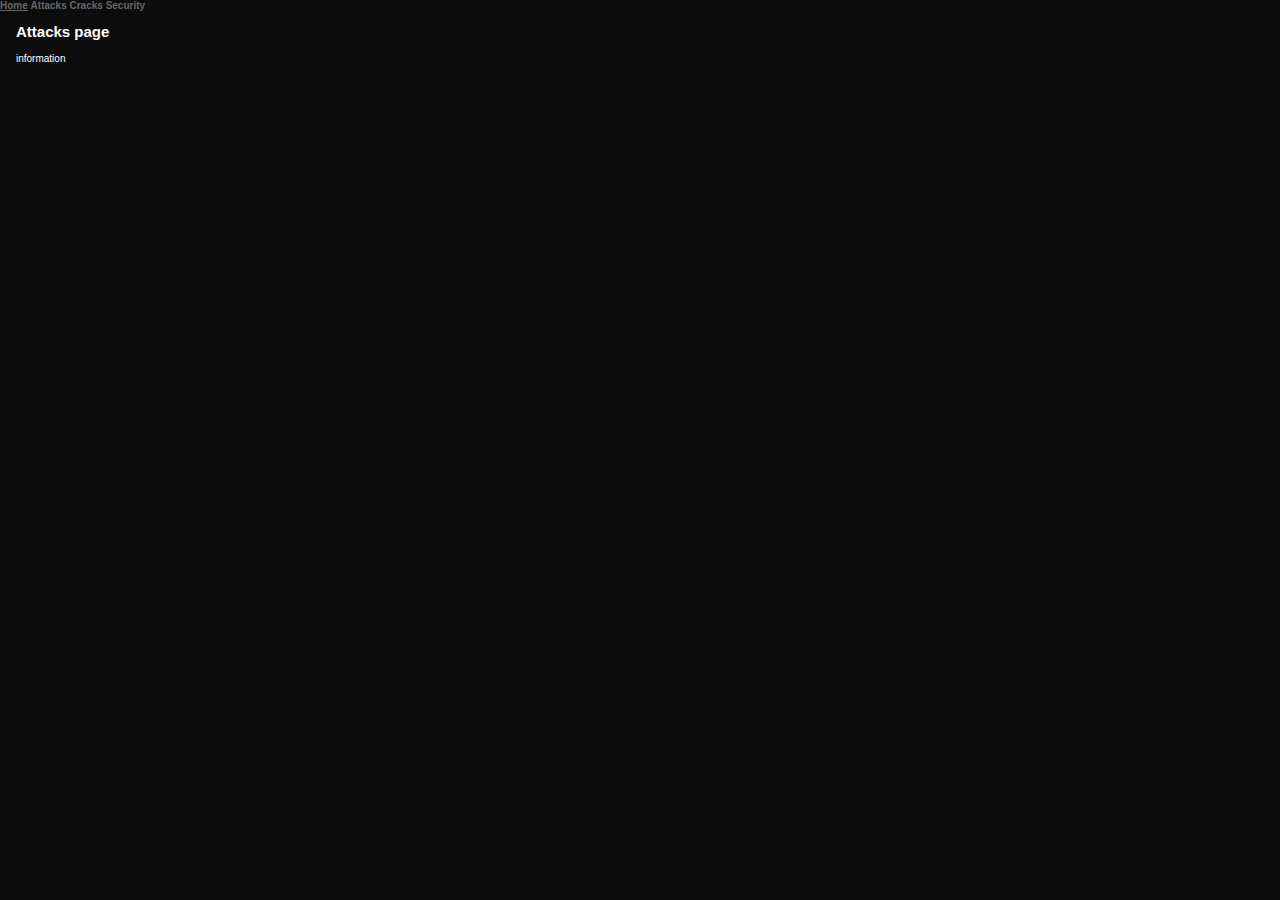
==== attacks.html @ dbb350e0 "Add files via upload" ====
<!DOCTYPE html>
<html lang="en">

<head>
    <meta charset="utf-8">
    <link rel="stylesheet" type="text/css" href="stylesheet.css" />
    <title>Hack</title>
</head>

<body>
    <div class="topnav">
        <a href="index.html">Home</a>
        <a class="active" href="attacks.html">Attacks</a>
        <a href="cracks.html">Cracks</a>
        <a href="security.html">Security</a>
    </div>

    <div style="padding-left:16px">
        <h2>Attacks page</h2>
        <p>information</p>
    </div>
</body>

</html>
---- stylesheet.css ----
body{
	margin: 0;
	padding: 0;
	background-color: #0D0C0D;
	background-image:url(fondo.gif);
	background-repeat:repeat-x;
	background-position:7px 0;
	color: white;
	font-family: Tahoma, Verdana, Arial, Helvetica, sans-serif;
	font-size: 10px;
}
.page-wrapper{
	width:759px;
	margin: 0;
	padding: 0;
}
header{
	background-image: url(top.jpg);
	background-repeat: no-repeat;
	background-position: top left;
	width: 759px;
	height: 432px;
	margin: 0;
	padding: 0;
}
.summary{
	position: absolute;
	top: 437px;
	left: 565px;
	font-family: Tahoma, Arial, Helvetica, sans-serif;

	color: white;	
	padding-bottom: 10px;
}
.summary p:first-child{
	width: 116px;
	padding: 9px 10px 15px 35px;
	margin-bottom: 0px;
	background-image:
		url(panel_naranja_top.gif),
		url(panel_naranja_medio.gif);
	background-repeat: 
		no-repeat,
		repeat;
	background-position:
		0 0,
		0 0;
}
.summary p:last-child{
	margin-top: 0px;
	margin-bottom: 0px;
	width: 116px;
	padding: 26px 10px 	9px 35px;
	min-height: 24px;
	background-image:
		url(panel_naranja_bottom.gif),
		url(panel_azul_bajo.gif),
		url(panel_azul_medio.gif);		
	background-repeat:
		no-repeat,
		no-repeat,
		repeat;
	background-position:
		left top,
		left bottom,
		0 0;	
}
.summary a{
	color: white;
}
.sidebar{
	position: absolute;
	left: 565px;
	/*top:600px;*/
	/*top: 56.5em; /* top for fonts @ 10px */
	top: 61em; /* top for fonts @ 11px */
	float:right;
	width: 159px;
	background-image:url(panel3_top.gif);
	background-position:top;
	background-repeat: no-repeat;
}
.sidebar .wrapper{
	position:relative;
	top: 10px;
	background-image:url(panel3_med.gif);
}
.zen-resources{
	background-image:url(panel3_bot.gif);
	background-repeat:no-repeat;
	background-position:bottom;
}
.sidebar h3{
	margin-top: 0;
	margin-left: 10px;
	margin-bottom: 0px;
	padding: 0;
	font-size: 12px;
}
.sidebar a{
	color: white;
}
.sidebar abbr, .summary abbr{
	border-bottom-color: white;
}
.sidebar ul{
	margin-top: 3px;
	margin-left: 0px;
	padding-left: 25px;
	padding-bottom: 5px;
	background-image:url(divizor.gif);
	background-repeat:no-repeat;
	background-position:bottom center;
}
li{
	margin-bottom: 5px;
}
.zen-resources ul{
	background-image: none;
}

footer{
	width: 558px;
	text-align: center;
	margin-bottom: 30px;
}
header h1{	display: none; }
header h2{	display: none; }

.preamble h3{ background-image:url(theRoadTo.jpg); }
.explanation h3{ background-image:url(soWhatIs.jpg); }
.participation h3{ background-image:url(participation.jpg); }
.benefits h3{ background-image:url(benefits.jpg); }
.requirements h3{ background-image:url(requirements.jpg); }

.preamble h3, .supporting h3{
	margin: 0;
	padding: 0;
	width: 558px;
	height: 37px;

	text-indent: 100%;
	white-space: nowrap;
	overflow: hidden;
}

.preamble{
	margin-top: 6px;
}
.preamble, .explanation, .participation, .benefits, .requirements{
	position: relative;
	display: block;
	left: 4px;
	background-image: url(fondoParagraphBottom.gif);
	background-position:bottom;
	background-repeat:no-repeat;
	font-family: Tahoma, Verdana, Arial, Helvetica, sans-serif;
	font-size: 11px;
	color: #666666;
	width: 558px;
	padding-bottom: 29px;
}
.preamble p, .explanation p, .participation p, .benefits p, .requirements p{
	margin-top: 0px;
	margin-bottom: 0px;
	padding-left: 26px;
	padding-right: 35px; 
	padding-bottom: 10px;
	background-image:url(fondoParagraph1.gif);
	background-repeat:repeat-y;
}
a{
	color: #666666;
	font-weight: bold;
	text-decoration: none;
}
a:hover{	
	text-decoration: underline;
}
abbr{
	font-style:italic;
	border-bottom: 1px dotted #666666;
}	 
.benefits p{
	padding-bottom: 0px;
}
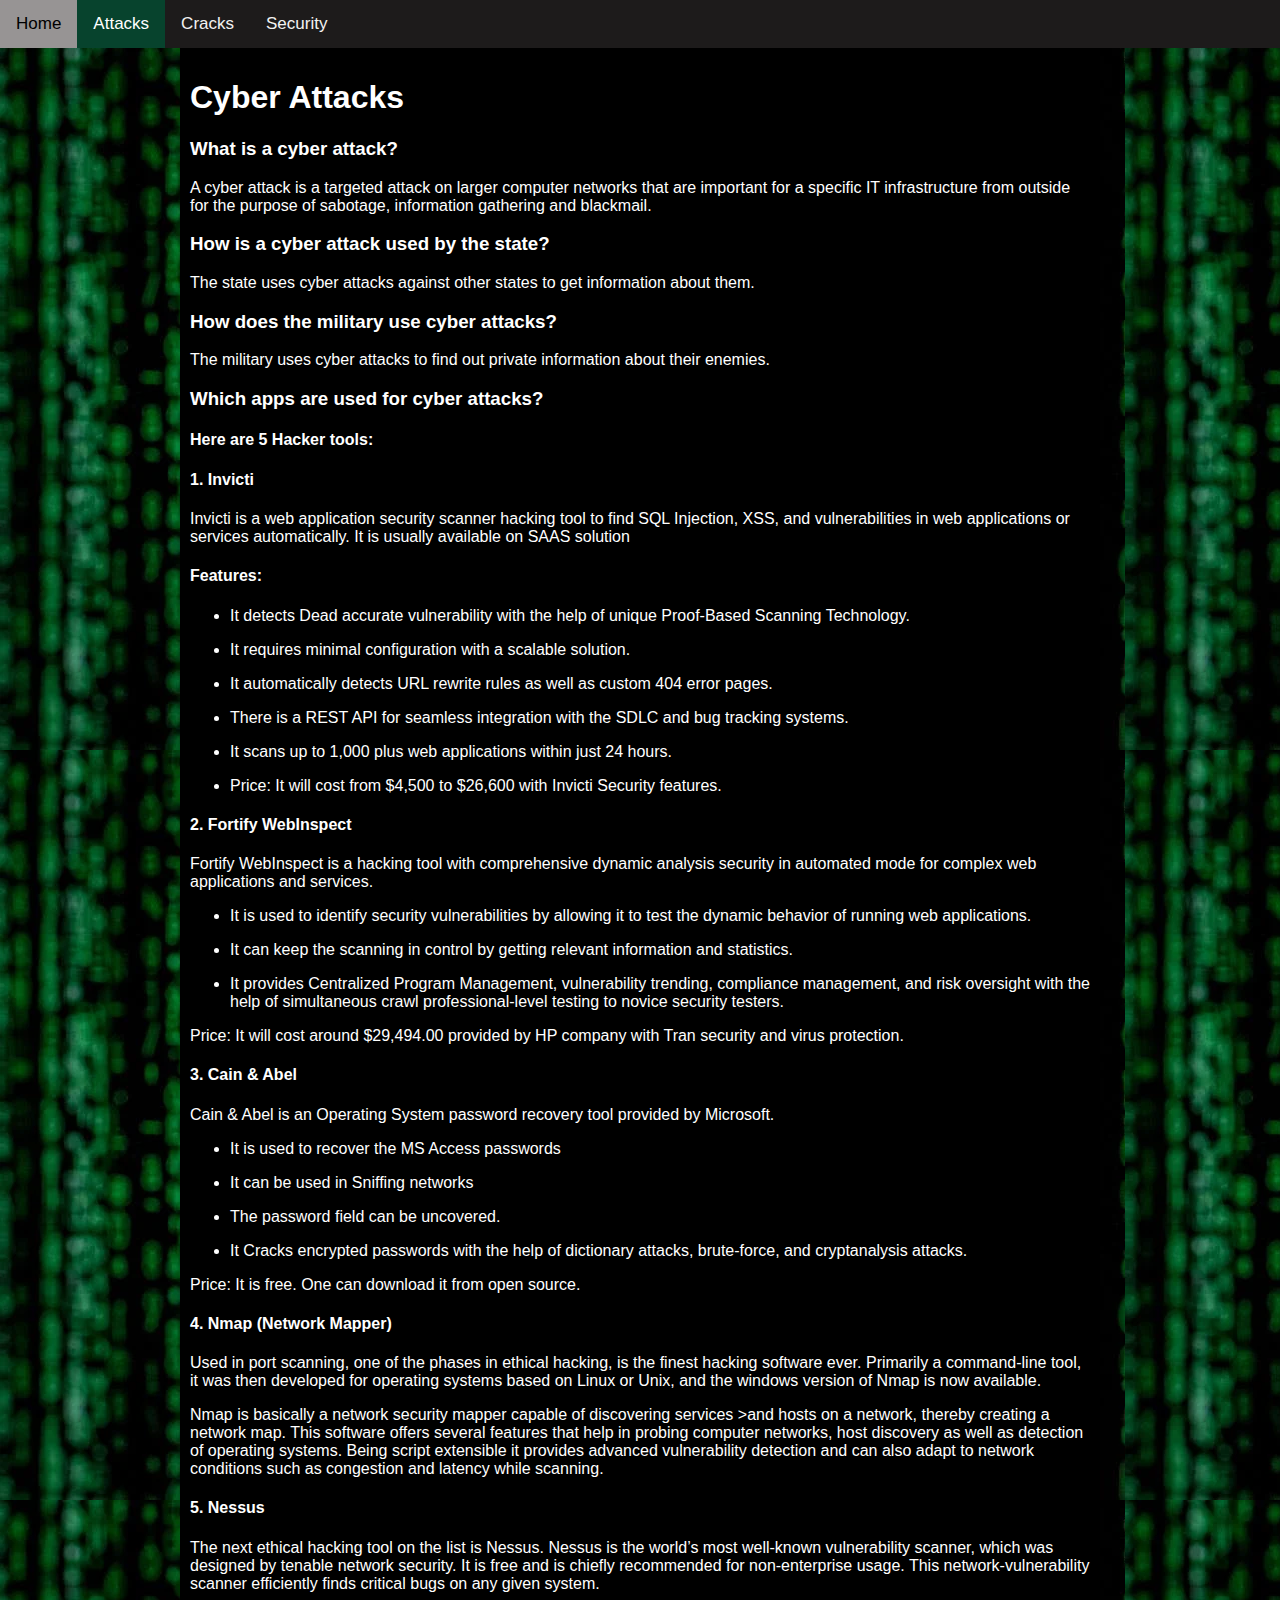
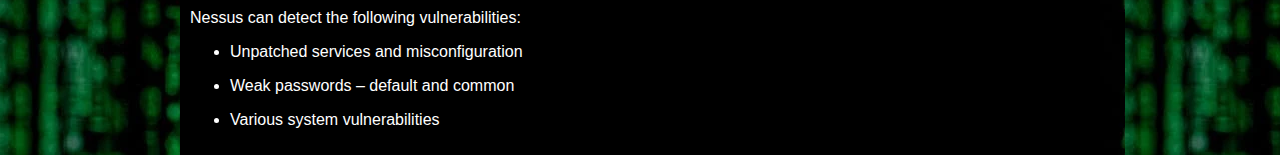
==== commit 87602056: "Update attacks.html" ====
--- a/attacks.html
+++ b/attacks.html
@@ -15,10 +15,132 @@
         <a href="security.html">Security</a>
     </div>
 
-    <div style="padding-left:16px">
-        <h2>Attacks page</h2>
-        <p>information</p>
+    <div class="text">
+        <h1>Cyber Attacks</h1>
+        <p>
+        <h3> What is a cyber attack?</h3>
+        A cyber attack is a targeted attack on larger computer networks that are important for a specific IT
+        infrastructure
+        from outside for the purpose of sabotage, information gathering and blackmail.
+        </p>
+        <p>
+        <h3>
+            How is a cyber attack used by the state?</h3>
+        The state uses cyber attacks against other states to get information about them.
+        </p>
+        <p>
+        <h3>How does the military use cyber attacks?</h3>
+        The military uses cyber attacks to find out private information about their enemies.
+        </p>
+        <p>
+        <h3>Which apps are used for cyber attacks?</h3>
+        <h4>Here are 5 Hacker tools: </h4>
+        <p>
+        <h4>1. Invicti</h4>
+        <p>Invicti is a web application security scanner hacking tool to find SQL Injection, XSS, and vulnerabilities in
+            web
+            applications or services automatically. It is usually available on SAAS solution </p>
+
+        <h4>Features: </h4>
+        <ul>
+            <p>
+                <li>It detects Dead accurate vulnerability with the help of unique Proof-Based Scanning Technology.</li>
+            </p>
+            <p>
+                <li>It requires minimal configuration with a scalable solution.</li>
+            </p>
+            <p>
+                <li>It automatically detects URL rewrite rules as well as custom 404 error pages.</li>
+            </p>
+            <p>
+                <li>There is a REST API for seamless integration with the SDLC and bug tracking systems.</li>
+            </p>
+            <p>
+                <li>It scans up to 1,000 plus web applications within just 24 hours.</li>
+            </p>
+            <p>
+                <li>Price: It will cost from $4,500 to $26,600 with Invicti Security features.</li>
+            </p>
+        </ul>
+        <p>
+        <h4>2. Fortify WebInspect</h4>
+        <p>Fortify WebInspect is a hacking tool with comprehensive dynamic analysis security in automated mode for
+            complex
+            web applications and services. </p>
+        <ul>
+            <p>
+                <li>It is used to identify security vulnerabilities by allowing it to test the dynamic behavior of
+                    running web
+                    applications. </li>
+            </p>
+            <p>
+                <li>It can keep the scanning in control by getting relevant information and statistics.</li>
+            </p>
+            <p>
+                <li>It provides Centralized Program Management, vulnerability trending, compliance management, and risk
+                    oversight
+                    with the help of simultaneous crawl professional-level testing to novice security testers.</li>
+            </p>
+        </ul>
+        <p>Price: It will cost around $29,494.00 provided by HP company with Tran security and virus protection.</p>
+        </p>
+        <p>
+        <h4>3. Cain & Abel</h4>
+        <p>Cain & Abel is an Operating System password recovery tool provided by Microsoft. </p>
+        <ul>
+            <p>
+                <li>It is used to recover the MS Access passwords</li>
+            </p>
+            <p>
+                <li>It can be used in Sniffing networks</li>
+            </p>
+            <p>
+                <li>The password field can be uncovered. </li>
+            </p>
+            <p>
+                <li>It Cracks encrypted passwords with the help of dictionary attacks, brute-force, and cryptanalysis
+                    attacks.</li>
+            </p>
+        </ul>
+        <p>Price: It is free. One can download it from open source. </p>
+        </p>
+        <p>
+        <h4>4. Nmap (Network Mapper)</h4>
+        <p>Used in port scanning, one of the phases in ethical hacking,
+            is the finest hacking software ever. Primarily a command-line tool,
+            it was then developed for operating systems based on Linux or Unix,
+            and the windows version of Nmap is now available.</p>
+
+        <p>Nmap is basically a network security mapper capable of discovering services >and hosts on a network,
+            thereby creating a network map. This software offers several features that help in probing computer
+            networks,
+            host discovery as well as detection of operating systems.
+            Being script extensible it provides advanced vulnerability detection and can also adapt to network
+            conditions
+            such as congestion and latency while scanning.</p>
+        </p>
+        <p>
+        <h4>5. Nessus</h4>
+        <p>The next ethical hacking tool on the list is Nessus.
+            Nessus is the world’s most well-known vulnerability scanner,
+            which was designed by tenable network security.
+            It is free and is chiefly recommended for non-enterprise usage.
+            This network-vulnerability scanner efficiently finds critical bugs on any given system.</p>
+
+        <p>Nessus can detect the following vulnerabilities:</p>
+        <ul>
+            <p>
+                <li>Unpatched services and misconfiguration</li>
+            </p>
+            <p>
+                <li>Weak passwords – default and common</li>
+            </p>
+            <p>
+                <li>Various system vulnerabilities</li>
+            </p>
+        </ul>
+        </p>
     </div>
 </body>
 
-</html>+</html>
--- a/stylesheet.css
+++ b/stylesheet.css
@@ -1,186 +1,38 @@
-body{
+body {
 	margin: 0;
-	padding: 0;
-	background-color: #0D0C0D;
-	background-image:url(fondo.gif);
-	background-repeat:repeat-x;
-	background-position:7px 0;
-	color: white;
-	font-family: Tahoma, Verdana, Arial, Helvetica, sans-serif;
-	font-size: 10px;
+	font-family: Arial, Helvetica, sans-serif;
+	background-color: black;
+	background-image: url('background.webp');
 }
-.page-wrapper{
-	width:759px;
-	margin: 0;
-	padding: 0;
+
+.topnav {
+	overflow: hidden;
+	background-color: rgb(29, 27, 27);
 }
-header{
-	background-image: url(top.jpg);
-	background-repeat: no-repeat;
-	background-position: top left;
-	width: 759px;
-	height: 432px;
-	margin: 0;
-	padding: 0;
+
+.topnav a {
+	float: left;
+	color: #f2f2f2;
+	text-align: center;
+	padding: 14px 16px;
+	text-decoration: none;
+	font-size: 17px;
 }
-.summary{
-	position: absolute;
-	top: 437px;
-	left: 565px;
-	font-family: Tahoma, Arial, Helvetica, sans-serif;
 
-	color: white;	
-	padding-bottom: 10px;
+.topnav a:hover {
+	background-color: rgb(151, 148, 148);
+	color: black;
 }
-.summary p:first-child{
-	width: 116px;
-	padding: 9px 10px 15px 35px;
-	margin-bottom: 0px;
-	background-image:
-		url(panel_naranja_top.gif),
-		url(panel_naranja_medio.gif);
-	background-repeat: 
-		no-repeat,
-		repeat;
-	background-position:
-		0 0,
-		0 0;
-}
-.summary p:last-child{
-	margin-top: 0px;
-	margin-bottom: 0px;
-	width: 116px;
-	padding: 26px 10px 	9px 35px;
-	min-height: 24px;
-	background-image:
-		url(panel_naranja_bottom.gif),
-		url(panel_azul_bajo.gif),
-		url(panel_azul_medio.gif);		
-	background-repeat:
-		no-repeat,
-		no-repeat,
-		repeat;
-	background-position:
-		left top,
-		left bottom,
-		0 0;	
-}
-.summary a{
+
+.topnav a.active {
+	background-color: #07432d;
 	color: white;
 }
-.sidebar{
-	position: absolute;
-	left: 565px;
-	/*top:600px;*/
-	/*top: 56.5em; /* top for fonts @ 10px */
-	top: 61em; /* top for fonts @ 11px */
-	float:right;
-	width: 159px;
-	background-image:url(panel3_top.gif);
-	background-position:top;
-	background-repeat: no-repeat;
-}
-.sidebar .wrapper{
-	position:relative;
-	top: 10px;
-	background-image:url(panel3_med.gif);
-}
-.zen-resources{
-	background-image:url(panel3_bot.gif);
-	background-repeat:no-repeat;
-	background-position:bottom;
-}
-.sidebar h3{
-	margin-top: 0;
-	margin-left: 10px;
-	margin-bottom: 0px;
-	padding: 0;
-	font-size: 12px;
-}
-.sidebar a{
+
+.text{
+	max-width: 900px;
+	margin: auto;
+	padding: 10px;
+	background-color: black;
 	color: white;
 }
-.sidebar abbr, .summary abbr{
-	border-bottom-color: white;
-}
-.sidebar ul{
-	margin-top: 3px;
-	margin-left: 0px;
-	padding-left: 25px;
-	padding-bottom: 5px;
-	background-image:url(divizor.gif);
-	background-repeat:no-repeat;
-	background-position:bottom center;
-}
-li{
-	margin-bottom: 5px;
-}
-.zen-resources ul{
-	background-image: none;
-}
-
-footer{
-	width: 558px;
-	text-align: center;
-	margin-bottom: 30px;
-}
-header h1{	display: none; }
-header h2{	display: none; }
-
-.preamble h3{ background-image:url(theRoadTo.jpg); }
-.explanation h3{ background-image:url(soWhatIs.jpg); }
-.participation h3{ background-image:url(participation.jpg); }
-.benefits h3{ background-image:url(benefits.jpg); }
-.requirements h3{ background-image:url(requirements.jpg); }
-
-.preamble h3, .supporting h3{
-	margin: 0;
-	padding: 0;
-	width: 558px;
-	height: 37px;
-
-	text-indent: 100%;
-	white-space: nowrap;
-	overflow: hidden;
-}
-
-.preamble{
-	margin-top: 6px;
-}
-.preamble, .explanation, .participation, .benefits, .requirements{
-	position: relative;
-	display: block;
-	left: 4px;
-	background-image: url(fondoParagraphBottom.gif);
-	background-position:bottom;
-	background-repeat:no-repeat;
-	font-family: Tahoma, Verdana, Arial, Helvetica, sans-serif;
-	font-size: 11px;
-	color: #666666;
-	width: 558px;
-	padding-bottom: 29px;
-}
-.preamble p, .explanation p, .participation p, .benefits p, .requirements p{
-	margin-top: 0px;
-	margin-bottom: 0px;
-	padding-left: 26px;
-	padding-right: 35px; 
-	padding-bottom: 10px;
-	background-image:url(fondoParagraph1.gif);
-	background-repeat:repeat-y;
-}
-a{
-	color: #666666;
-	font-weight: bold;
-	text-decoration: none;
-}
-a:hover{	
-	text-decoration: underline;
-}
-abbr{
-	font-style:italic;
-	border-bottom: 1px dotted #666666;
-}	 
-.benefits p{
-	padding-bottom: 0px;
-}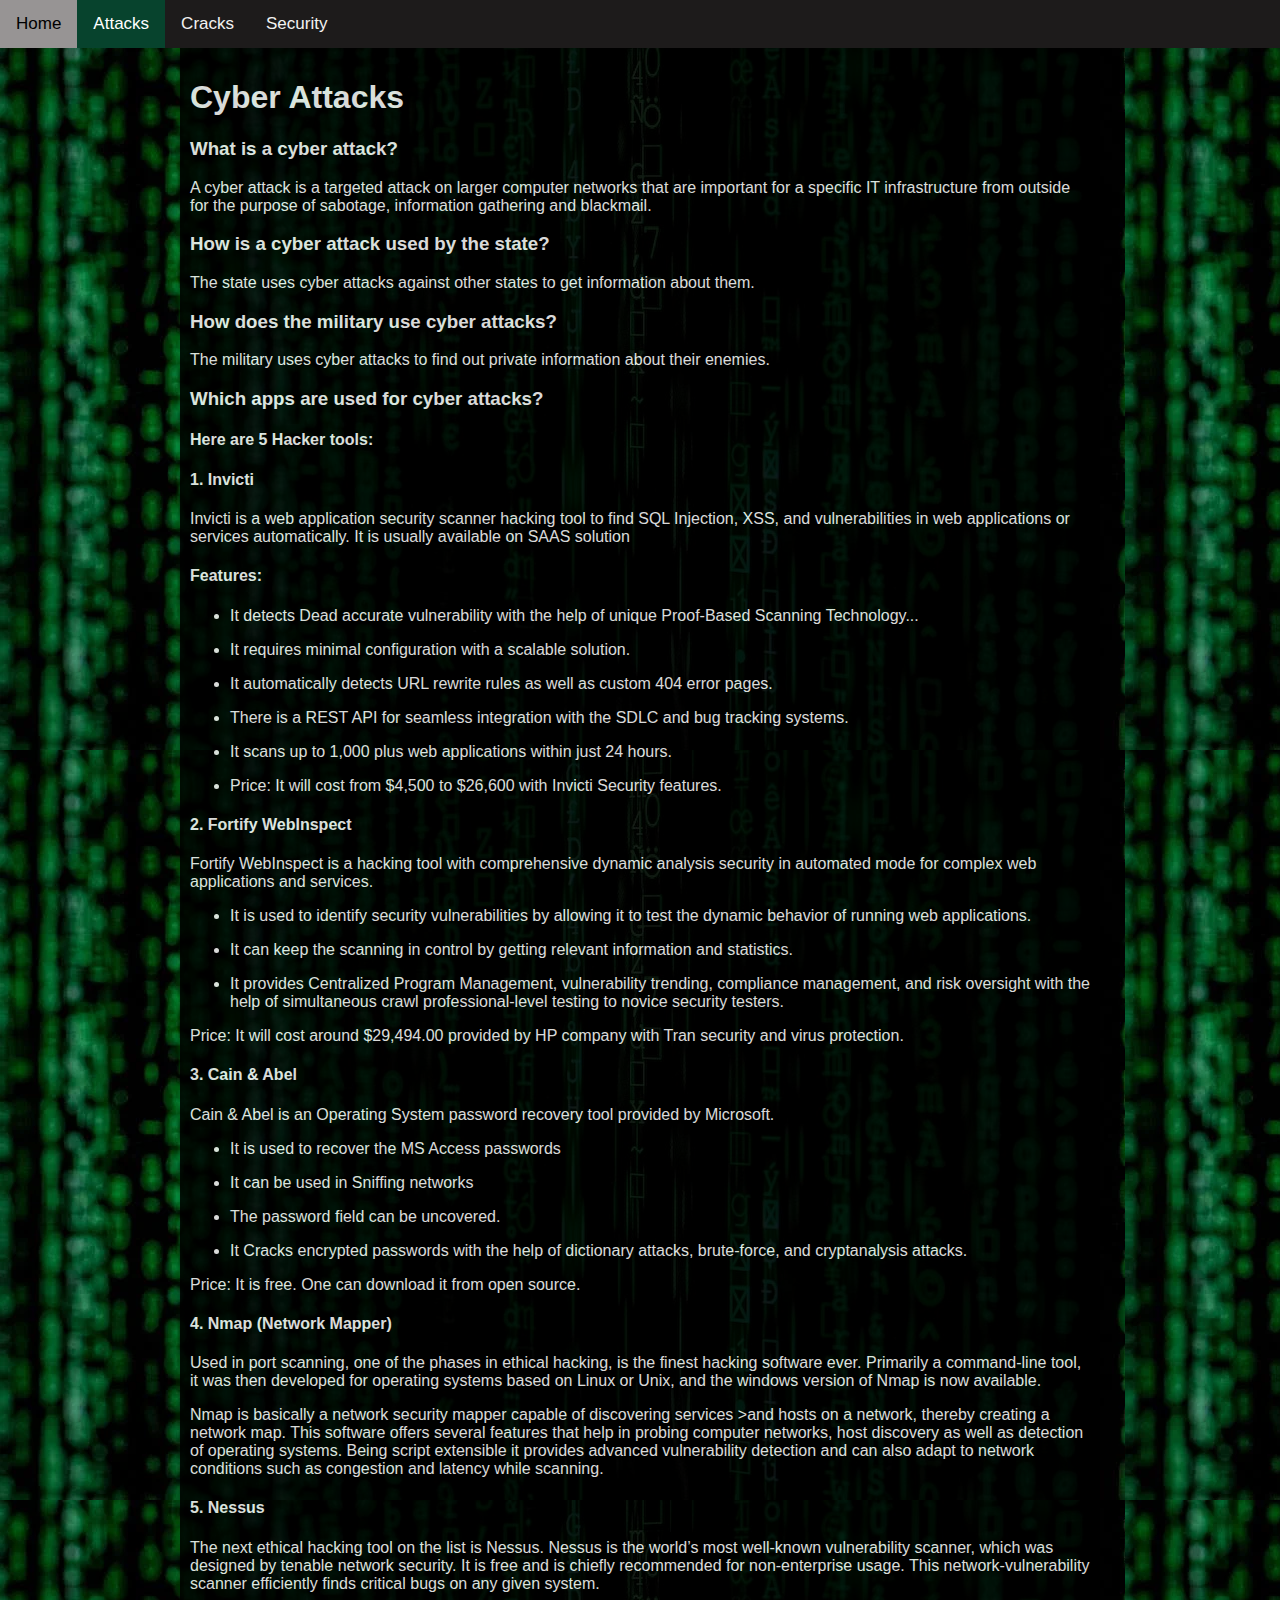
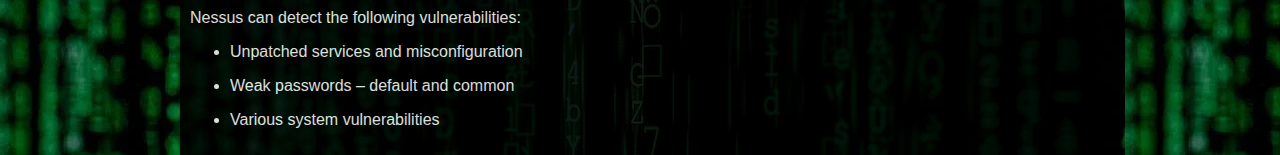
==== commit fdb4dcf5: "test" ====
--- a/attacks.html
+++ b/attacks.html
@@ -44,7 +44,7 @@
         <h4>Features: </h4>
         <ul>
             <p>
-                <li>It detects Dead accurate vulnerability with the help of unique Proof-Based Scanning Technology.</li>
+                <li>It detects Dead accurate vulnerability with the help of unique Proof-Based Scanning Technology...</li>
             </p>
             <p>
                 <li>It requires minimal configuration with a scalable solution.</li>
--- a/stylesheet.css
+++ b/stylesheet.css
@@ -8,6 +8,8 @@
 .topnav {
 	overflow: hidden;
 	background-color: rgb(29, 27, 27);
+	position: sticky;
+	top: 0;
 }
 
 .topnav a {
@@ -29,10 +31,14 @@
 	color: white;
 }
 
-.text{
+.text {
 	max-width: 900px;
 	margin: auto;
 	padding: 10px;
 	background-color: black;
 	color: white;
+	opacity: 0.85;
 }
+ul{
+	list-style-position: outside;
+}
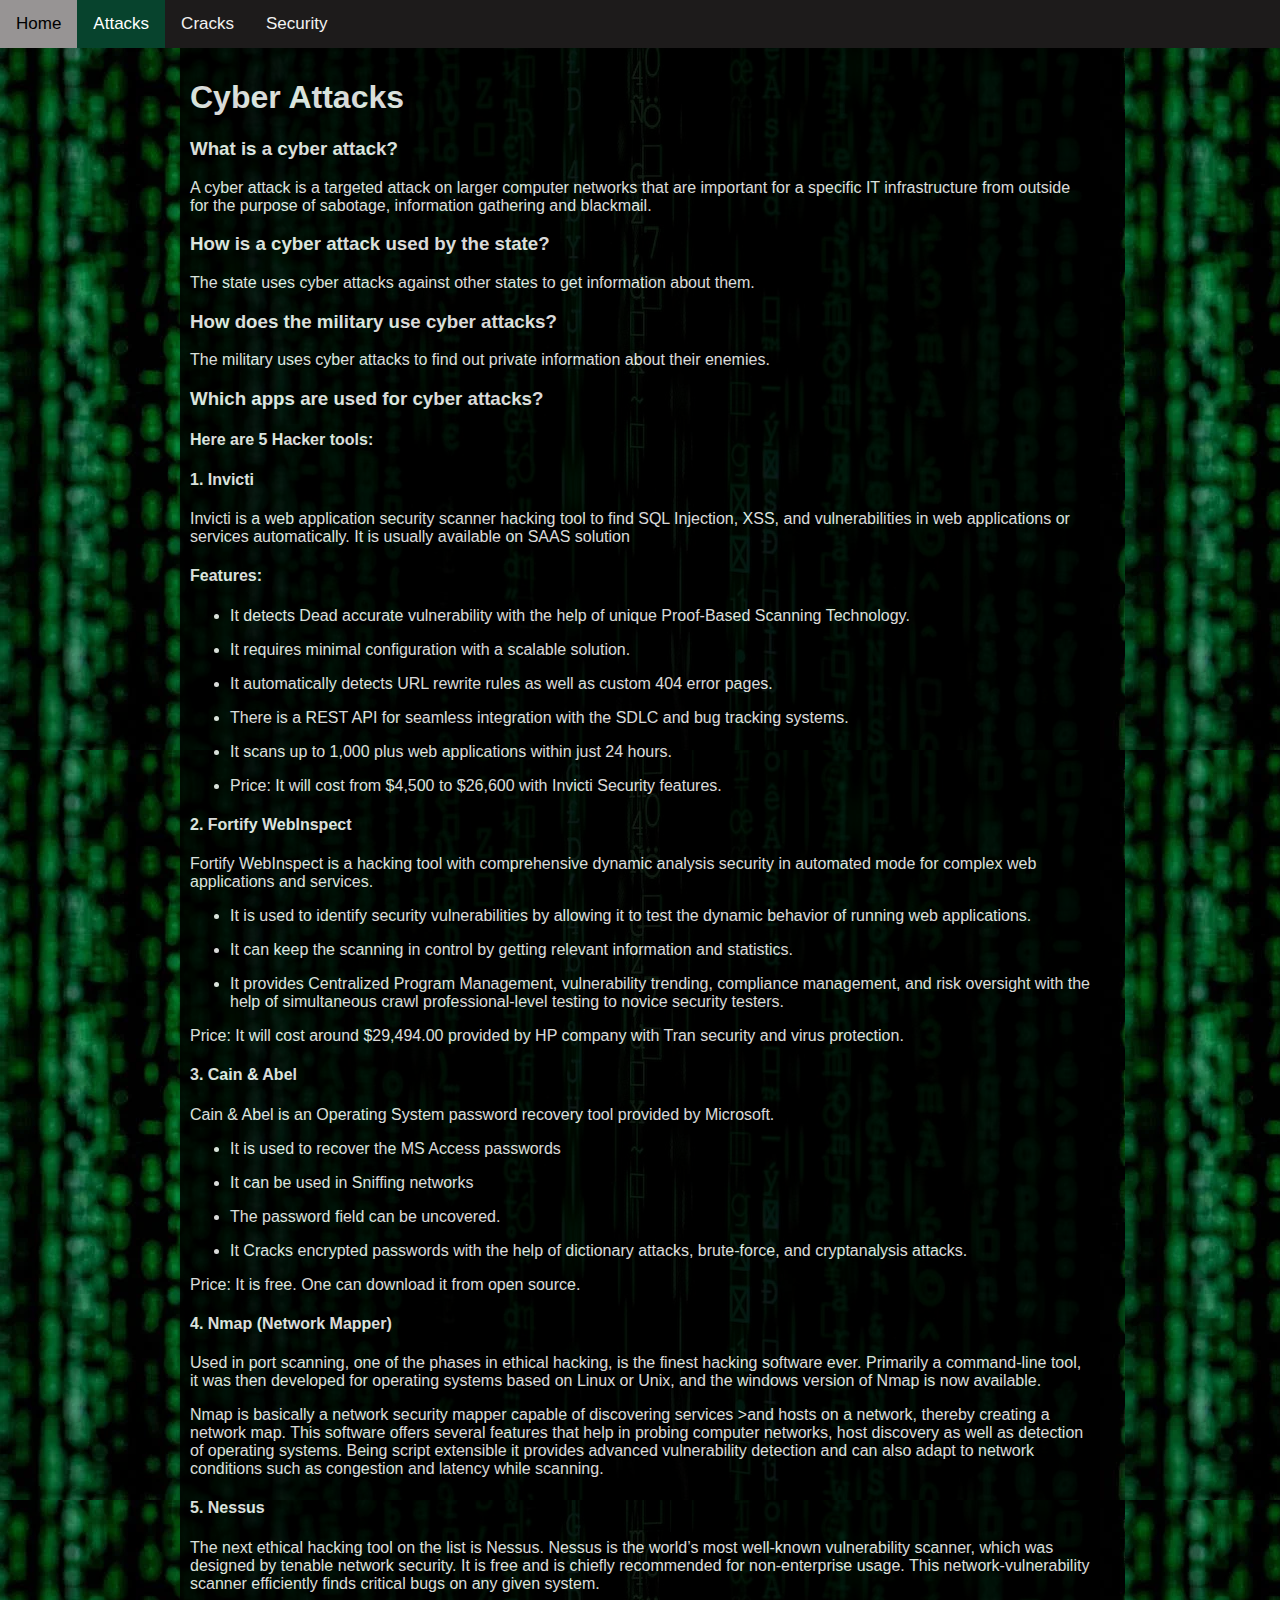
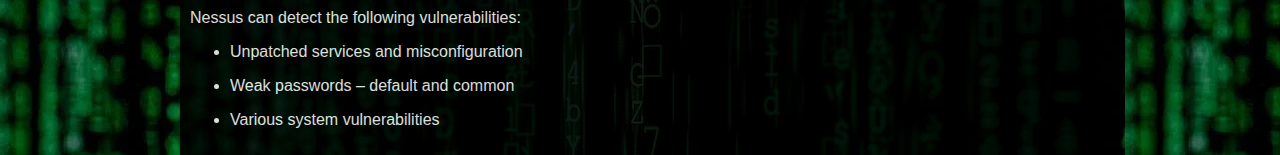
==== commit 394dfa16: "reverse test" ====
--- a/attacks.html
+++ b/attacks.html
@@ -44,7 +44,7 @@
         <h4>Features: </h4>
         <ul>
             <p>
-                <li>It detects Dead accurate vulnerability with the help of unique Proof-Based Scanning Technology...</li>
+                <li>It detects Dead accurate vulnerability with the help of unique Proof-Based Scanning Technology.</li>
             </p>
             <p>
                 <li>It requires minimal configuration with a scalable solution.</li>
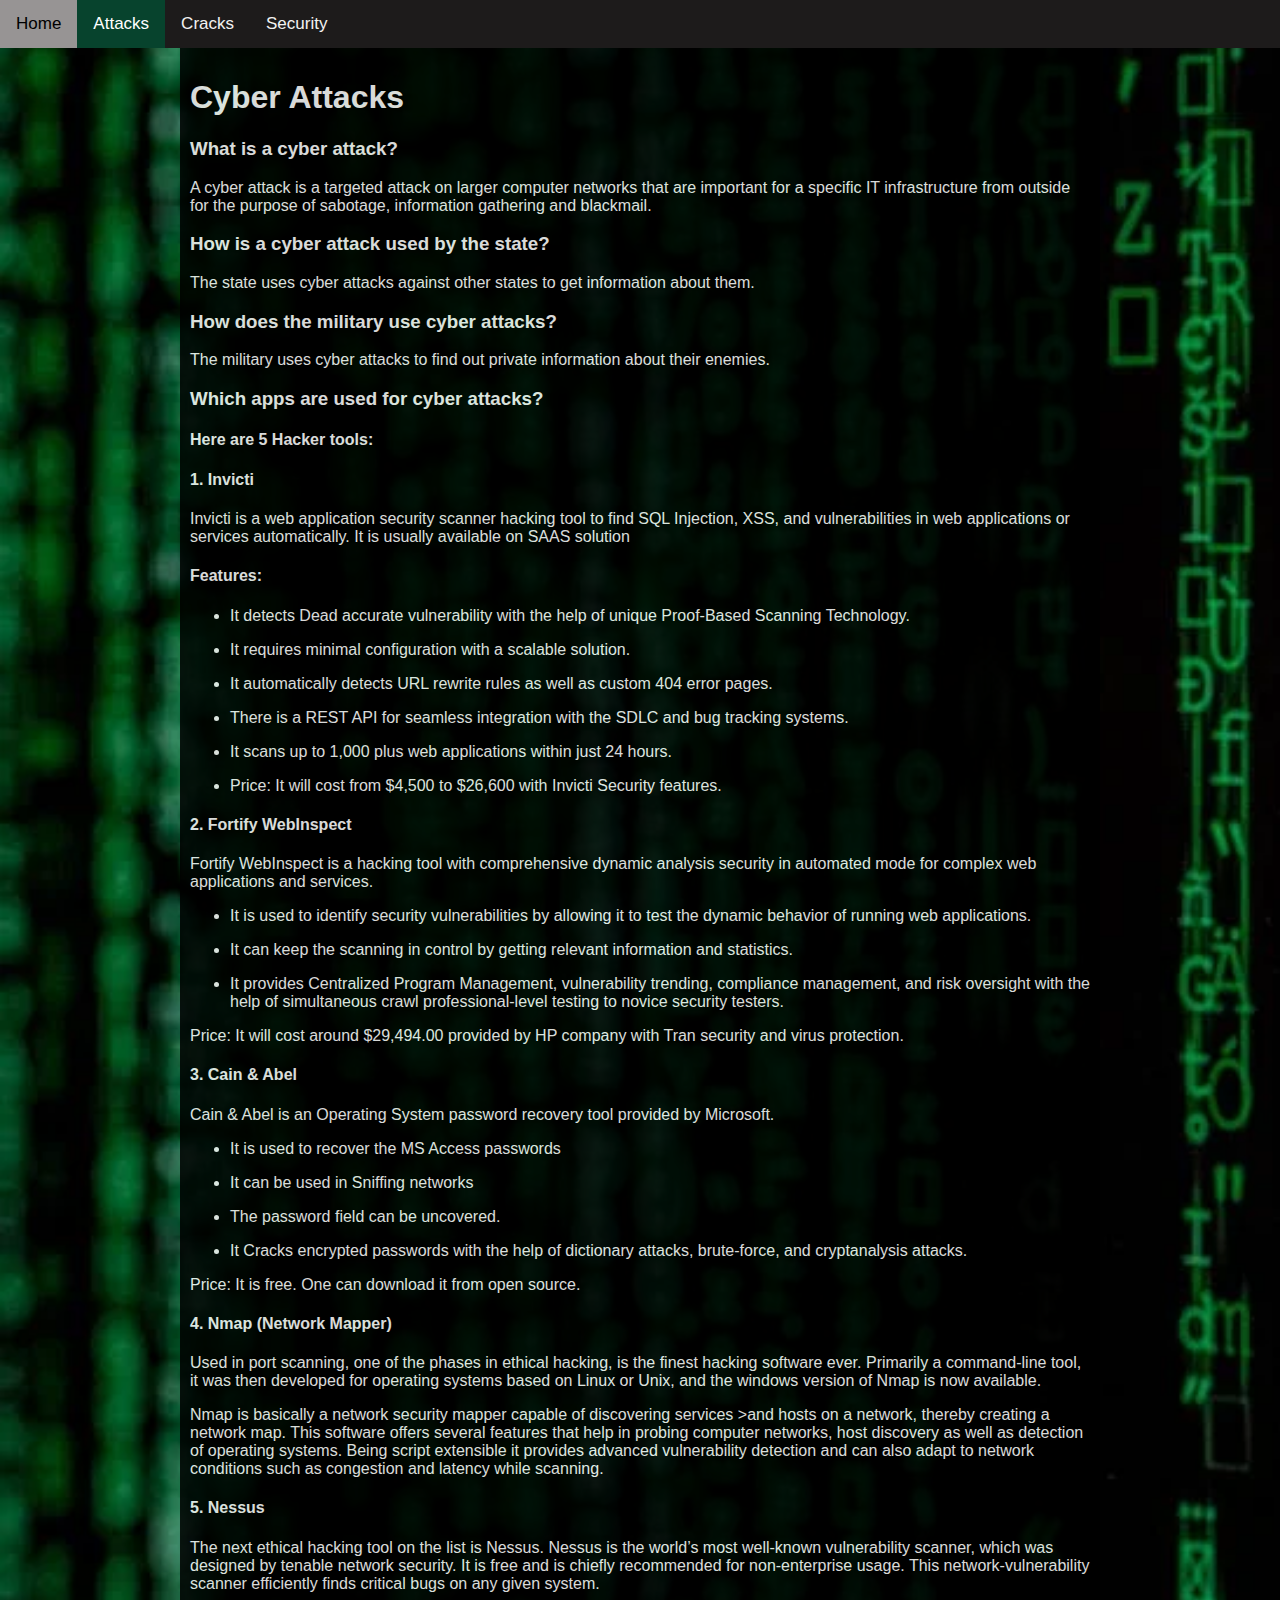
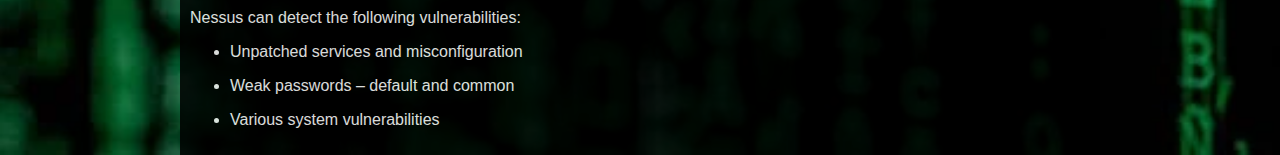
==== commit 32b3c273: "changed security.html" ====
--- a/attacks.html
+++ b/attacks.html
@@ -4,7 +4,7 @@
 <head>
     <meta charset="utf-8">
     <link rel="stylesheet" type="text/css" href="stylesheet.css" />
-    <title>Hack</title>
+    <title>Cyberattacks</title>
 </head>
 
 <body>
--- a/stylesheet.css
+++ b/stylesheet.css
@@ -3,6 +3,8 @@
 	font-family: Arial, Helvetica, sans-serif;
 	background-color: black;
 	background-image: url('background.webp');
+	background-repeat: no-repeat;
+	background-size: cover;
 }
 
 .topnav {
@@ -10,6 +12,7 @@
 	background-color: rgb(29, 27, 27);
 	position: sticky;
 	top: 0;
+	z-index: 1;
 }
 
 .topnav a {
